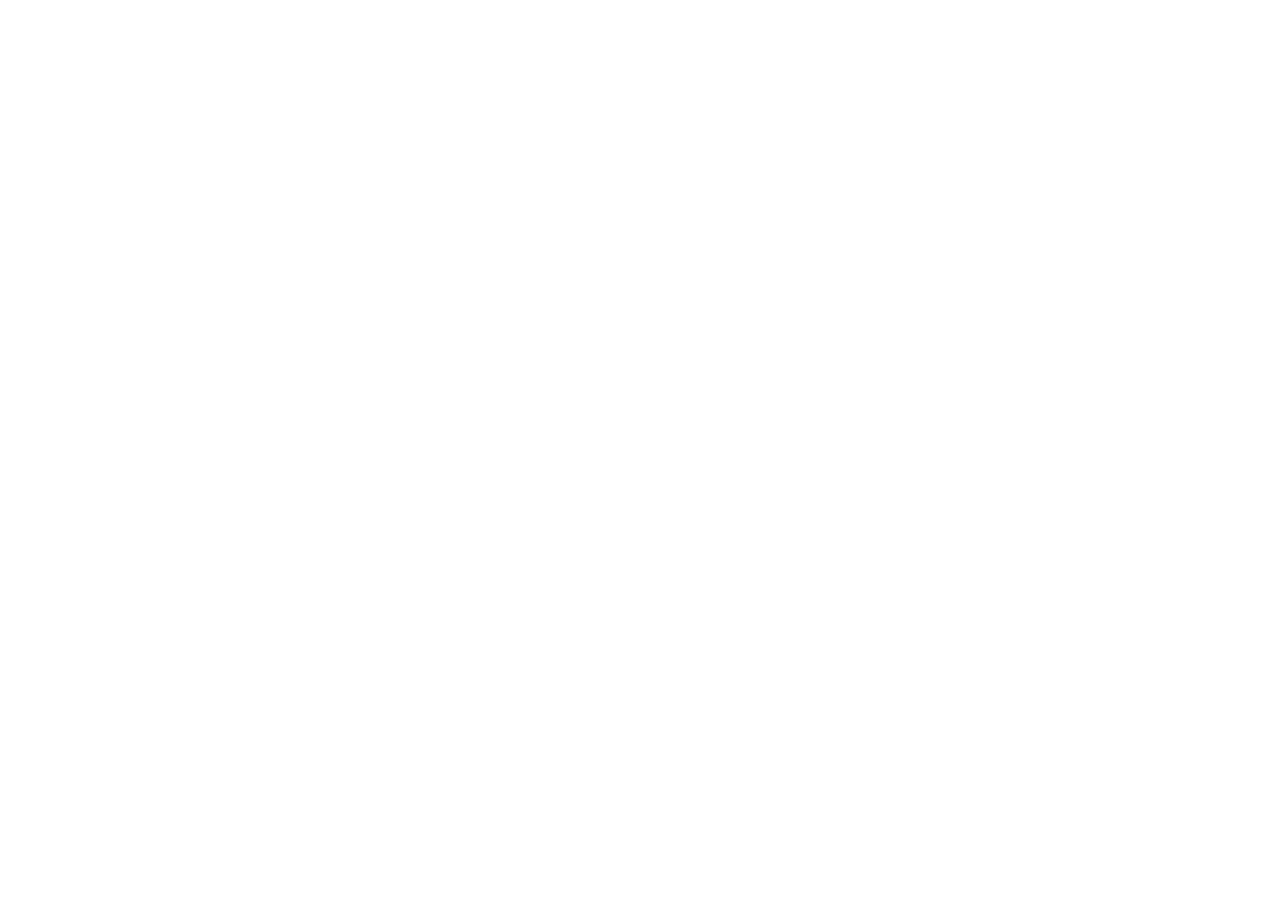
==== index.html @ df33e87f "initial meeting held with judge, concept of app formulated and task shared among team" ====
<!DOCTYPE html>
<html lang="en">
<head>
    <meta charset="UTF-8">
    <meta name="viewport" content="width=device-width, initial-scale=1.0">
    <meta http-equiv="X-UA-Compatible" content="ie=edge">
    <title>License2Chill</title>
    <!-- Latest compiled and minified CSS -->
    <link rel="stylesheet" href="https://maxcdn.bootstrapcdn.com/bootstrap/3.3.7/css/bootstrap.min.css" integrity="sha384-BVYiiSIFeK1dGmJRAkycuHAHRg32OmUcww7on3RYdg4Va+PmSTsz/K68vbdEjh4u" crossorigin="anonymous">
    <link rel="stylesheet" href="css/style.css">

</head>
<body>
    <div class="container">
        
    </div>
    
    <!-- Latest compiled and minified JavaScript -->
    <script src="https://maxcdn.bootstrapcdn.com/bootstrap/3.3.7/js/bootstrap.min.js" integrity="sha384-Tc5IQib027qvyjSMfHjOMaLkfuWVxZxUPnCJA7l2mCWNIpG9mGCD8wGNIcPD7Txa" crossorigin="anonymous"></script>
    
</body>
</html>
---- css/style.css ----
*,
*::before,
*::after{
    margin: 0;
    padding: 0;
    box-sizing: inherit;
}

body {
    box-sizing: border-box;
}
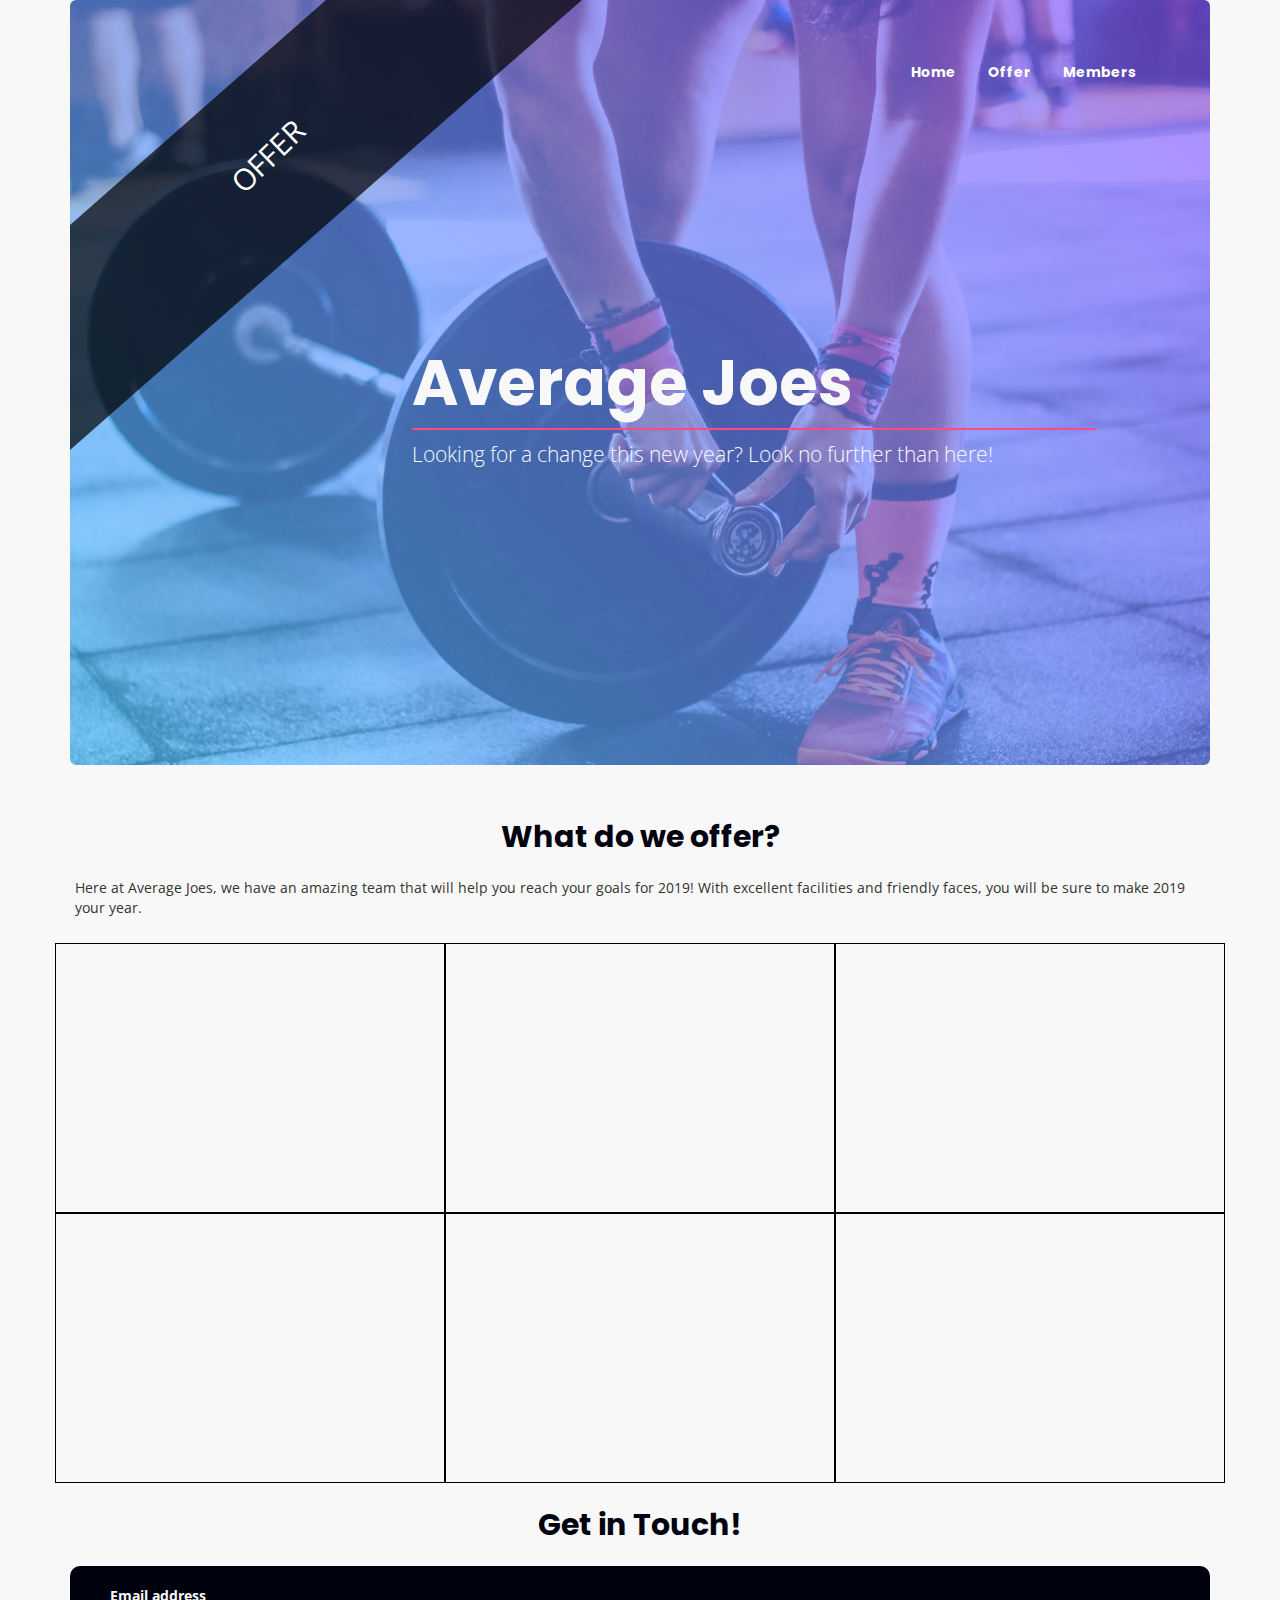
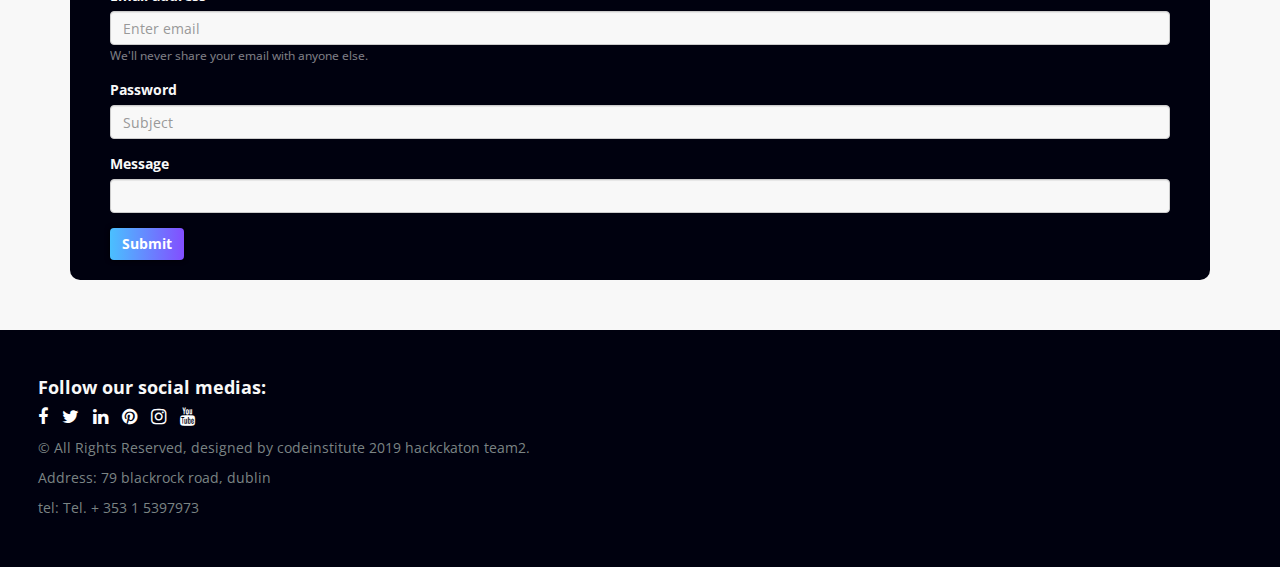
==== commit 7d90b87b: "Final" ====
--- a/index.html
+++ b/index.html
@@ -1,5 +1,6 @@
 <!DOCTYPE html>
 <html lang="en">
+
 <head>
     <meta charset="UTF-8">
     <meta name="viewport" content="width=device-width, initial-scale=1.0">
@@ -7,16 +8,107 @@
     <title>License2Chill</title>
     <!-- Latest compiled and minified CSS -->
     <link rel="stylesheet" href="https://maxcdn.bootstrapcdn.com/bootstrap/3.3.7/css/bootstrap.min.css" integrity="sha384-BVYiiSIFeK1dGmJRAkycuHAHRg32OmUcww7on3RYdg4Va+PmSTsz/K68vbdEjh4u" crossorigin="anonymous">
+    <link rel="stylesheet" href="https://maxcdn.bootstrapcdn.com/font-awesome/4.7.0/css/font-awesome.min.css" type="text/css" />
+    <link href="https://fonts.googleapis.com/css?family=Open+Sans:400,700|Poppins:400,700" rel="stylesheet">
     <link rel="stylesheet" href="css/style.css">
 
 </head>
+
 <body>
     <div class="container">
-        
+
+        <div class="offer-banner">
+            <span class="offer-text"><a href="offer.html">offer</a></span></div>
+
+        <header class="jumbotron">
+            <!--Mobile Nav-->
+            <div class="dropdown clearfix visible-xs-block visible-sm-block">
+                <a class="dropdown-toggle bg-purple" data-toggle="dropdown" href="#"><i id="dropdown-burger" class="fa fa-bars"></i></a>
+                <div class="dropdown-menu">
+                    <ul>
+                        <li><a href="index.html">Home</a></li>
+                        <li><a href="offer.html">Offers</a></li>
+                        <li><a href="#">Members</a></li>
+                    </ul>
+                </div>
+            </div>
+
+            <div class="clearfix visible-md visible-lg">
+                <nav>
+                    <ul>
+                        <li><a href="index.html">Home</a></li>
+                        <li><a href="offer.html">Offer</a></li>
+                        <li><a href="#">Members</a></li>
+                    </ul>
+                </nav>
+            </div>
+
+            <div class="heading-text">
+                <h1 class="bold">Average Joes</h1>
+                <p class="lead color-white">Looking for a change this new year? Look no further than here!</p>
+            </div>
+            
+        </header>
+        <section class="main-content">
+            <div class="row">
+                <div class="col-xs-12">
+                    <h2 class="text-heading bold">What do we offer?</h2>
+                    <p class="para">Here at Average Joes, we have an amazing team that will help you reach your goals for 2019! With excellent facilities and friendly faces, you will be sure to make 2019
+                    your year.</p>
+                </div>
+                <div class="col-xs-12 col-sm-6 col-md-4 card card1"></div>
+                <div class="col-xs-12 col-sm-6 col-md-4 card card2"></div>
+                <div class="col-xs-12 col-sm-6 col-md-4 card card3"></div>
+                <div class="col-xs-12 col-sm-6 col-md-4 card card4"></div>
+                <div class="col-xs-12 col-sm-6 col-md-4 card card5"></div>
+                <div class="col-xs-12 col-sm-6 col-md-4 card card6"></div>
+
+            </div>
+            <h2 class="text-heading bold">Get in Touch!</h2>
+            <form class="form">
+                <div class="form-group">
+                    <label for="email" class="color-white">Email address</label>
+                    <input type="email" class="form-control" id="email" aria-describedby="emailHelp" placeholder="Enter email">
+                    <small id="emailHelp" class="form-text text-muted">We'll never share your email with anyone else.</small>
+                </div>
+                <div class="form-group">
+                    <label for="subject" class="color-white">Password</label>
+                    <input type="text" class="form-control" id="subject" placeholder="Subject">
+                </div>
+                <div class="form-group">
+                    <label for="message" class="color-white">Message</label>
+                    <input type="textarea" class="form-control" name="message" id="message" row="5" />
+                </div>
+
+                <button type="submit" class="btn btn-primary">Submit</button>
+
+
+            </form>
+        </section>
     </div>
-    
+
+<footer>
+    <h4 class="bold">Follow our social medias:</h4>
+    <ul class="list-inline social-links">
+        <li><a target="_blank" href="#"><i class="fa fa-facebook"></i></a></li>
+        <li><a target="_blank" href="#"><i class="fa fa-twitter"></i></a></li>
+        <li><a target="_blank" href="#"><i class="fa fa-linkedin"></i></a></li>
+        <li><a target="_blank" href="#"><i class="fa fa-pinterest"></i></a></li>
+        <li><a target="_blank" href="#"><i class="fa fa-instagram"></i></a></li>
+        <li><a target="_blank" href="#"><i class="fa fa-youtube"></i></a></li>
+    </ul>
+    <div>
+        <p class="copyrights">&copy; All Rights Reserved, designed by codeinstitute 2019 hackckaton team2.</p>
+        <p>Address: 79 blackrock road, dublin</p>
+        <p>tel: Tel. + 353 1 5397973</p>
+
+    </div>
+</footer>
+
     <!-- Latest compiled and minified JavaScript -->
+    <script src="https://code.jquery.com/jquery-3.2.1.min.js" integrity="sha256-hwg4gsxgFZhOsEEamdOYGBf13FyQuiTwlAQgxVSNgt4=" crossorigin="anonymous"></script>
     <script src="https://maxcdn.bootstrapcdn.com/bootstrap/3.3.7/js/bootstrap.min.js" integrity="sha384-Tc5IQib027qvyjSMfHjOMaLkfuWVxZxUPnCJA7l2mCWNIpG9mGCD8wGNIcPD7Txa" crossorigin="anonymous"></script>
-    
+
 </body>
+
 </html>
--- a/css/style.css
+++ b/css/style.css
@@ -1,11 +1,358 @@
 *,
 *::before,
-*::after{
+*::after {
     margin: 0;
     padding: 0;
     box-sizing: inherit;
 }
+html {
+    position: relative;
+    height: 100%;
+}
+body {
+    position: relative;
+   min-height: 100%;
+}
 
 body {
     box-sizing: border-box;
+    background-color: #F8F8F8;
+    font-family: "Open Sans", sans-serif;
+    /*margin: 30px;*/
+    /*margin-bottom: 0;*/
+}
+
+/*-- Text Styles --*/
+.color-white {
+    color: #F8F8F8;
+}
+.bold{
+    font-weight: 700;
+}
+/*-- /Text Styles --*/
+
+/*-- Nav --*/
+#dropdown-burger{
+    float: right;
+    color: white;
+    font-size: 26px;
+}
+.dropdown-menu{
+    width: 100%;
+    background-color: #00010F;
+    color: #F8F8F8;
+}
+.dropdown-menu li{
+    padding: 1em;
+    font-size: 18px;
+    font-weight: 700;
+    text-align: center;
+    list-style-type: none;
+}
+.dropdown-menu a{
+    color: #F8F8F8;
+}
+.dropdown-menu a:hover{
+    color: #FF4A82;
+    text-decoration: none;
+}
+nav{
+    float: right;
+}
+nav a{
+    color: white;
+    text-decoration: none;
+    transition: all .2s ease-in-out;
+}
+nav a:hover{
+    color: #FF4A82;
+    text-decoration: none;
+}
+nav ul li{
+    font-family: "Poppins", sans-serif;
+    font-weight: bold;
+    display: inline-block;
+    margin: 1em;
+}
+#offer-nav{
+    margin: 1em;
+}
+#offer-nav a{
+    margin: 1em;
+    color: #00010F;
+    transition: all .2s ease-in-out;
+}
+#offer-nav a:hover{
+    color: #FF4A82;
+}
+/*-- /Nav --*/
+
+.offer-banner {
+    width: 75vw;
+    height: 50vh;
+    background-color: rgba(0,0,0,0.7);
+    box-shadow: 5 5 10 #000000;
+    color: white;
+    text-transform: uppercase;
+    position: absolute;
+    clip-path: polygon(0% 0%, 100% 0%, 0% 100%);
+    z-index: 1;
+}
+
+.offer-text {
+    font-size: 30px;
+    position: absolute;
+    top: 30%;
+    left: 18%;
+    transform: rotate(-50deg);
+    /*transform: rotate(calc(vh - (150*vw)));*/
+    z-index: 2;
+    
+}
+
+.offer-text a {
+    color: white;
+    text-decoration: none;
+}
+
+.offer-text a:hover {
+    color: gold;
+    font-size: 40px;
+    transform: translate(-10px, -10px);
+}
+
+
+
+
+
+.jumbotron {
+    height: 85vh;
+    background: linear-gradient(45deg,
+      rgba(74,193,255, 0.65), 
+      rgba(131,78,255, 0.65)
+    ), url("../images/landing2.jpg") no-repeat center center fixed;
+    -webkit-background-size: cover;
+    -moz-background-size: cover;
+    -o-background-size: cover;
+    background-size: cover;
+    /*text-align: center;*/
+    position: relative;
+}
+
+.jumbotron .heading-text {
+    position: absolute;
+    top: 40%;
+    left: 24%;
+    width: 60%;
+}
+
+.jumbotron h1 {
+    color: #F8F8F8;
+    font-family: "Poppins", sans-serif;
+    border-bottom: 2px solid #FF4A82;
+    padding-bottom: 10px;
+}
+
+.text-heading{
+    margin: 25px 0;
+    text-align: center;
+    font-family: "Poppins", sans-serif;
+    color: #00010F;
+}
+.para{
+    margin: 25px 5px;
+}
+.buy-btn{
+    text-align: center;
+    margin: auto;
+    color: white;
+    background-color: #F0467A;
+    transition: all 0.2s ease-in-out;
+    border: none;
+    border-radius: 5px;
+    padding: 10px 20px;
+}
+.buy-btn:hover{
+    background-color: #FF4A82;
+}
+.card {
+    background-color: pink;
+    border: 1px solid black;
+    margin: 5px 0;
+    height: 30vh;
+
+}
+
+.card1 {
+    background: url("../images/active-activity-adult-1587649 (1).jpg") no-repeat center center fixed;
+    -webkit-background-size: cover;
+    -moz-background-size: cover;
+    -o-background-size: cover;
+    background-size: cover;
+}
+
+.card2 {
+    background: url("../images/active-adult-aerobics-1103254 (1).jpg") no-repeat center center fixed;
+    -webkit-background-size: cover;
+    -moz-background-size: cover;
+    -o-background-size: cover;
+    background-size: cover;
+}
+
+.card3 {
+    background: url("../images/active-beautiful-blond-866370 (1).jpg") no-repeat center center fixed;
+    -webkit-background-size: cover;
+    -moz-background-size: cover;
+    -o-background-size: cover;
+    background-size: cover;
+}
+
+
+.card4 {
+    background: url("../images/athlete-barbell-bodybuilder-416717 (1).jpg") no-repeat center center fixed;
+    -webkit-background-size: cover;
+    -moz-background-size: cover;
+    -o-background-size: cover;
+    background-size: cover;
+}
+
+.card5 {
+    background: url("../images/athlete-barbell-bodybuilder-949129 (1).jpg") no-repeat center center fixed;
+    -webkit-background-size: cover;
+    -moz-background-size: cover;
+    -o-background-size: cover;
+    background-size: cover;
+}
+
+.card6 {
+    background: url("../images/biceps-bodybuilding-chinese-1111304 (1).jpg") no-repeat center center fixed;
+    -webkit-background-size: cover;
+    -moz-background-size: cover;
+    -o-background-size: cover;
+    background-size: cover;
+}
+
+
+
+
+
+
+
+.form {
+    background-color: #00010F;
+    padding: 20px 40px;
+    border-radius: 10px;
+}
+.form input{
+    background-color: #F8F8F8;
+}
+.form small{
+    color: white;
+    opacity: .5;
+}
+.form button {
+    font-weight: 700;
+    border: none;
+    /*Gradient*/
+    background: rgba(74, 192, 255, 1);
+    background: -moz-linear-gradient(left, rgba(74, 192, 255, 1) 0%, rgba(131, 78, 255, 1) 100%);
+    background: -webkit-gradient(left top, right top, color-stop(0%, rgba(74, 192, 255, 1)), color-stop(100%, rgba(131, 78, 255, 1)));
+    background: -webkit-linear-gradient(left, rgba(74, 192, 255, 1) 0%, rgba(131, 78, 255, 1) 100%);
+    background: -o-linear-gradient(left, rgba(74, 192, 255, 1) 0%, rgba(131, 78, 255, 1) 100%);
+    background: -ms-linear-gradient(left, rgba(74, 192, 255, 1) 0%, rgba(131, 78, 255, 1) 100%);
+    background: linear-gradient(to right, rgba(74, 192, 255, 1) 0%, rgba(131, 78, 255, 1) 100%);
+    filter: progid:DXImageTransform.Microsoft.gradient( startColorstr='#4ac0ff', endColorstr='#834eff', GradientType=1);
+    /*Shadow*/
+    -webkit-box-shadow: 0px 0px 5px 0px rgba(0,0,0,1);
+    -moz-box-shadow: 0px 0px 5px 0px rgba(0,0,0,1);
+    box-shadow: 0px 0px 5px 0px rgba(0,0,0,1);
+}
+/********************footer section*****************************/
+/*.main-footer {*/
+/*    height: 100px;*/
+/*    position: absolute;*/
+/*    width: 100vw;*/
+/*    left: 0px;*/
+/*    bottom: 0px;*/
+/*    background-color: black;*/
+/*    color: white;*/
+/*    z-index: 1;*/
+/*}*/
+footer{
+    background-color: #00010F;
+    padding: 3%;
+    margin-top: 50px;
+    color: #7b8484;
+}
+footer h4{
+    color: #F8F8F8;
+}
+.social-links > li > a > i{
+    font-size: 18px;
+    color: white; 
+    text-align: center;
+    transition: all .2s ease-in-out;
+}
+.social-links li a i:hover{
+    color: #FF4A82;
+}
+@media only screen and (min-width: 500px) {
+    .offer-text {
+        left: 18%;
+        transform: rotate(-45deg);
+    }
+
+    .jumbotron .heading-text {
+        top: 40%;
+        left: 24%;
+        width: 60%;
+    }
+}
+
+@media only screen and (min-width: 650px) {
+    .offer-text {
+        left: 18%;
+        transform: rotate(-40deg);
+    }
+    
+    .jumbotron .heading-text {
+        top: 45%;
+        left: 33%;
+        width: 50%;
+    }
+}
+    
+@media only screen and (min-width: 768px) {
+    .offer-banner {
+        width: 60vw;
+        clip-path: polygon(50% 0%, 100% 0%, 0% 100%, 0 50%);
+    }
+    .card {
+        margin: 0;
+    }
+    .offer-text {
+        left: 30%;
+        transform: rotate(-38deg);
+    }
+    .jumbotron .heading-text {
+        top: 43%;
+        left: 30%;
+        width: 60%;
+    }
+}
+
+@media only screen and (min-width: 992px) {
+    .offer-banner {
+        width: 40vw;
+        clip-path: polygon(50% 0%, 100% 0%, 0% 100%, 0 50%);
+    }
+    .offer-text {
+        left: 30%;
+        transform: rotate(-44deg);
+    }
+    .jumbotron .heading-text {
+        top: 43%;
+        left: 30%;
+        width: 60%;
+    }
 }